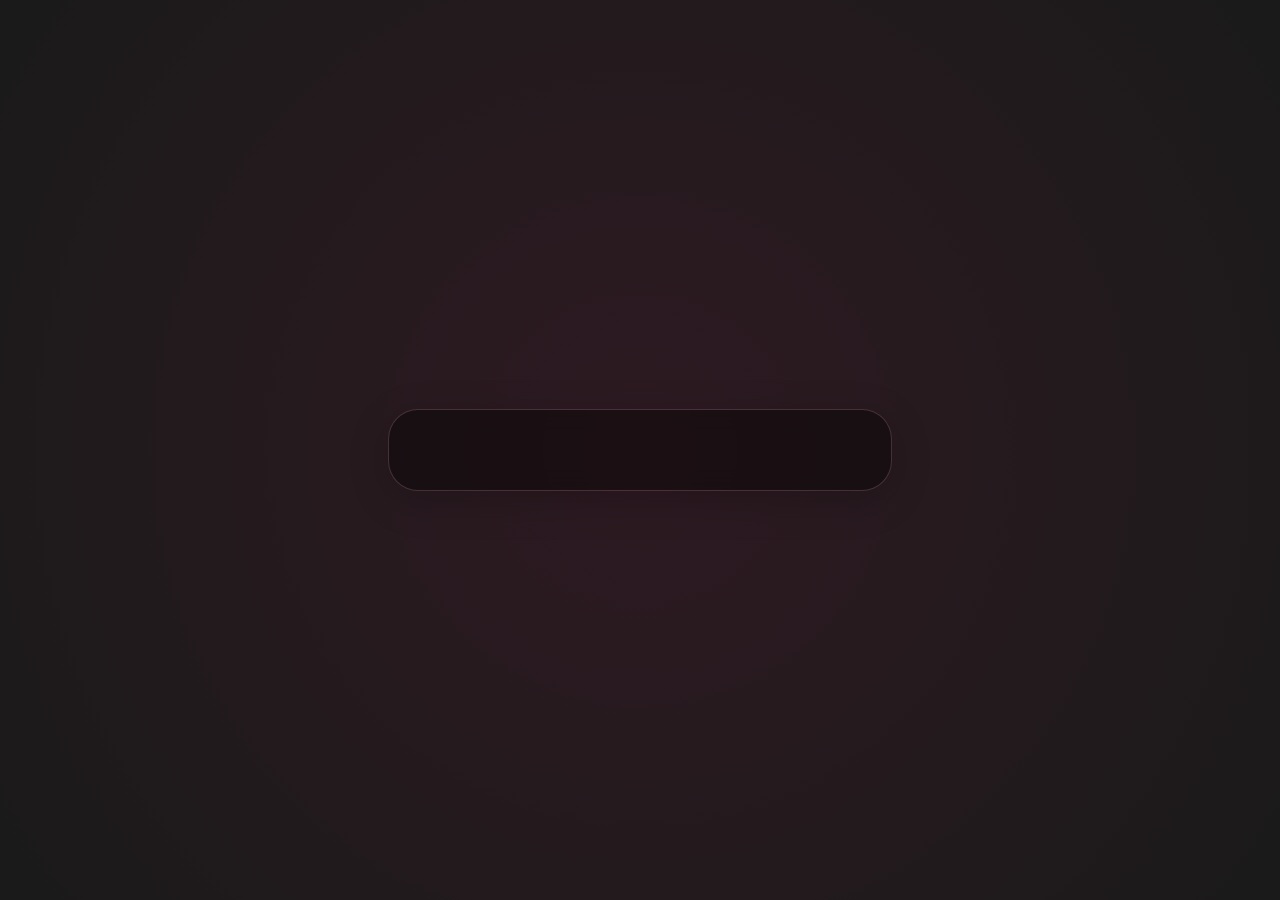
==== confession.html @ 694bd6bc "Refactor into multi-page architecture" ====
<!DOCTYPE html>
<html lang="en">
<head>
    <meta charset="UTF-8">
    <meta name="viewport" content="width=device-width, initial-scale=1.0">
    <title>For You ❤️</title>
    <link rel="stylesheet" href="style.css">
    <link href="https://fonts.googleapis.com/css2?family=Outfit:wght@300;400;600;800&family=Playpen+Sans:wght@400;600&display=swap" rel="stylesheet">
</head>
<body data-page="confession" class="dark-mode">
    <div id="app">
        <!-- Floating hearts container -->
        <div id="hearts-container"></div>
        
        <!-- Waiting Messages UI -->
        <div id="waiting-message" class="hidden">Are you still there? 👀</div>

        
        <!-- Screen 4: The Actual Confession -->
        <div id="screen-4" class="screen visible fade-in dark-romantic">
            <div class="pulse-heart hidden" id="s4-heart">❤️</div>
            <p id="s4-p1" class="typing-text hidden">Okay. No more jokes.</p>
            <p id="s4-p2" class="typing-text hidden romantic-text">This one is actually for you.</p>
            
            <p id="s4-p3" class="typing-text hidden">I love...</p>
            <p id="s4-p4" class="typing-text hidden">...your smile.</p>
            <p id="s4-p5" class="typing-text hidden">...your laugh.</p>
            <p id="s4-p6" class="typing-text hidden">...the way you make ordinary days feel special.</p>
            
            <p id="s4-p7" class="typing-text hidden mt-2">And most importantly...</p>
            
            <h1 id="s4-confession" class="confession-text hidden">I LOVE YOU ❤️</h1>
        </div>
        

    </div>
    <canvas id="confetti-canvas"></canvas>
    <script src="script.js"></script>
</body>
</html>
---- style.css ----
:root {
    --cream: #FFFBF5;
    --soft-pink: #FFE4E1;
    --peach: #FFDAB9;
    --warm-red: #E63946;
    --rose: #F08080;
    --light-orange: #FFDAB9;
    --text-dark: #333333;
    --text-romantic: #4a2f3a;
    --bg-dark: #1A1A1A;
}

* {
    margin: 0;
    padding: 0;
    box-sizing: border-box;
    font-family: 'Outfit', sans-serif;
}

body {
    background-color: var(--cream);
    background-image: radial-gradient(circle at center, var(--soft-pink) 0%, var(--cream) 100%);
    color: var(--text-dark);
    min-height: 100vh;
    display: flex;
    justify-content: center;
    align-items: center;
    overflow: hidden;
    position: relative;
    transition: background 1.5s ease-in-out, color 1.5s ease-in-out;
}

body.dark-mode {
    background-color: var(--bg-dark);
    background-image: radial-gradient(circle at center, #2e1a22 0%, var(--bg-dark) 100%);
    color: var(--soft-pink);
}

#app {
    width: 100%;
    max-width: 600px;
    height: 100vh;
    display: flex;
    justify-content: center;
    align-items: center;
    position: relative;
    padding: 20px;
}

/* Base Utility Classes */
.visible {
    display: flex !important;
}

.hidden {
    display: none !important;
}

.mt-2 {
    margin-top: 2rem;
}

.pt-1 {
    padding-top: 1rem;
}

.text-center {
    text-align: center;
}

/* Screens Configuration */
.screen {
    width: 90%;
    background: rgba(255, 255, 255, 0.4);
    backdrop-filter: blur(10px);
    -webkit-backdrop-filter: blur(10px);
    border: 1px solid rgba(255, 255, 255, 0.5);
    border-radius: 30px;
    padding: 2.5rem 2rem;
    box-shadow: 0 10px 40px rgba(0, 0, 0, 0.05);
    display: flex;
    flex-direction: column;
    align-items: center;
    justify-content: center;
    text-align: center;
    gap: 1.5rem;
    transition: all 0.5s ease-in-out;
}

body.dark-mode .screen {
    background: rgba(0, 0, 0, 0.4);
    border-color: rgba(255, 182, 193, 0.2);
    box-shadow: 0 10px 40px rgba(0, 0, 0, 0.2);
    color: var(--soft-pink);
}

/* Typography styles */
p,
h1,
h2 {
    font-weight: 400;
    line-height: 1.4;
}

.main-text {
    font-size: 2rem;
    font-weight: 600;
    font-family: 'Playpen Sans', cursive;
    margin-bottom: 0.5rem;
}

.suspense-text {
    font-size: 1.8rem;
}

.hint-text {
    font-size: 1.3rem;
    font-weight: 600;
    color: var(--rose);
    margin-top: 10px;
}

.romantic-text {
    font-size: 1.5rem;
    color: var(--rose);
    font-style: italic;
}

.confession-text {
    font-size: 3rem;
    font-weight: 800;
    color: var(--warm-red);
    text-shadow: 0 4px 10px rgba(230, 57, 70, 0.3);
    font-family: 'Playpen Sans', cursive;
    margin: 1.5rem 0;
}

.question-text {
    font-size: 2.2rem;
    font-weight: 600;
    color: var(--warm-red);
    font-family: 'Playpen Sans', cursive;
}

/* Typing Effect (Visual override if needed, logic is JS based mostly, but we can do simple CSS for static) */
.typing-text {
    font-size: 1.25rem;
    font-weight: 600;
    width: 100%;
    white-space: pre-wrap;
    word-wrap: break-word;
}

/* Buttons */
.buttons-container {
    display: flex;
    gap: 1rem;
    width: 100%;
    margin-top: 1rem;
}

.stack-buttons {
    flex-direction: column;
}

.spread-buttons {
    flex-direction: row;
    justify-content: space-center;
    align-items: center;
    position: relative;
}

.btn {
    padding: 15px 25px;
    border: none;
    border-radius: 50px;
    font-size: 1.1rem;
    font-weight: 600;
    cursor: pointer;
    box-shadow: 0 4px 15px rgba(0, 0, 0, 0.1);
    transition: all 0.3s ease;
    background: white;
    color: var(--text-dark);
    font-family: inherit;
}

.btn:hover {
    transform: translateY(-3px);
    box-shadow: 0 6px 20px rgba(0, 0, 0, 0.15);
}

.btn:active {
    transform: translateY(1px);
}

body.dark-mode .btn {
    background: rgba(255, 255, 255, 0.1);
    color: var(--soft-pink);
    border: 1px solid rgba(255, 182, 193, 0.3);
}

.btn-primary {
    background: linear-gradient(135deg, var(--rose), var(--warm-red));
    color: white;
}

.btn-yes {
    background: linear-gradient(135deg, #10b981, #34d399);
    color: white;
    width: 100%;
    font-size: 1.3rem;
}

.btn-no {
    background: var(--text-dark);
    color: white;
    width: 100%;
}

.btn-secondary {
    background: transparent;
    border: 2px solid var(--rose);
    color: var(--rose);
}

/* Playful No button container trick */
#screen-5 {
    min-height: 400px;
    position: relative;
}

#btn-no {
    position: relative;
    z-index: 50;
}

/* Meme Cards */
.meme-card {
    background: white;
    border-radius: 20px;
    padding: 20px;
    box-shadow: 0 10px 25px rgba(0, 0, 0, 0.1);
    font-family: inherit;
    font-size: 1.1rem;
    color: var(--text-dark);
    transform: rotate(-2deg);
    border: 2px solid var(--peach);
}

body.dark-mode .meme-card {
    background: #2a2a2a;
    color: white;
    border-color: var(--rose);
}

/* Hearts & Popups */
#hearts-container {
    position: absolute;
    top: 0;
    left: 0;
    width: 100%;
    height: 100%;
    pointer-events: none;
    z-index: -1;
    overflow: hidden;
}

.floating-heart {
    position: absolute;
    bottom: -10vh;
    animation: floatUp 8s linear forwards;
    opacity: 0.6;
    font-size: 24px;
}

#secret-heart {
    position: absolute;
    bottom: 25px;
    right: 25px;
    font-size: 1.5rem;
    cursor: pointer;
    opacity: 0.4;
    transition: opacity 0.3s;
    z-index: 100;
}

#secret-heart:hover {
    opacity: 1;
    transform: scale(1.2);
}

#waiting-message {
    position: absolute;
    top: 30px;
    left: 50%;
    transform: translateX(-50%);
    background: rgba(255, 255, 255, 0.8);
    backdrop-filter: blur(5px);
    padding: 10px 20px;
    border-radius: 20px;
    box-shadow: 0 5px 15px rgba(0, 0, 0, 0.1);
    font-weight: 600;
    color: var(--warm-red);
    z-index: 200;
    white-space: nowrap;
    animation: popup 3s ease-in-out forwards;
}

body.dark-mode #waiting-message {
    background: rgba(0, 0, 0, 0.7);
    color: var(--soft-pink);
}

/* Animations */
@keyframes floatUp {
    0% {
        transform: translateY(0) rotate(0deg);
        opacity: 0.8;
    }

    100% {
        transform: translateY(-110vh) rotate(360deg);
        opacity: 0;
    }
}

@keyframes floatDown {
    0% {
        transform: translateY(-10vh) rotate(0deg);
        opacity: 0.8;
    }

    100% {
        transform: translateY(110vh) rotate(180deg);
        opacity: 0;
    }
}

@keyframes fade-in {
    0% {
        opacity: 0;
        transform: translateY(10px);
    }

    100% {
        opacity: 1;
        transform: translateY(0);
    }
}

.fade-in {
    animation: fade-in 1s forwards;
}

@keyframes pop-in {
    0% {
        opacity: 0;
        transform: scale(0.8);
    }

    50% {
        opacity: 1;
        transform: scale(1.05);
    }

    100% {
        opacity: 1;
        transform: scale(1);
    }
}

.pop-in {
    animation: pop-in 0.8s cubic-bezier(0.175, 0.885, 0.32, 1.275) forwards;
}

@keyframes bounce {

    0%,
    20%,
    50%,
    80%,
    100% {
        transform: translateY(0);
    }

    40% {
        transform: translateY(-20px);
    }

    60% {
        transform: translateY(-10px);
    }
}

.bounce {
    animation: bounce 2s forwards;
}

@keyframes pulse {
    0% {
        transform: scale(1);
    }

    50% {
        transform: scale(1.1);
    }

    100% {
        transform: scale(1);
    }
}

.pulse-heart {
    font-size: 4rem;
    animation: pulse 1.5s infinite;
    text-align: center;
}

.pulse-btn {
    animation: pulse 2s infinite;
}

@keyframes shake {
    0% {
        transform: translateX(0);
    }

    25% {
        transform: translateX(-5px);
    }

    50% {
        transform: translateX(5px);
    }

    75% {
        transform: translateX(-5px);
    }

    100% {
        transform: translateX(0);
    }
}

.shake {
    animation: shake 0.5s forwards;
}

@keyframes popup {
    0% {
        opacity: 0;
        transform: translate(-50%, -20px);
    }

    15% {
        opacity: 1;
        transform: translate(-50%, 0);
    }

    85% {
        opacity: 1;
        transform: translate(-50%, 0);
    }

    100% {
        opacity: 0;
        transform: translate(-50%, -20px);
    }
}

#confetti-canvas {
    position: absolute;
    top: 0;
    left: 0;
    width: 100%;
    height: 100%;
    pointer-events: none;
    z-index: 1000;
}

@media (max-width: 480px) {
    .screen {
        padding: 2rem 1.5rem;
    }

    .confession-text {
        font-size: 2.5rem;
    }

    .question-text {
        font-size: 1.8rem;
    }

    #s5-buttons {
        flex-direction: column;
    }

    .btn {
        padding: 12px 20px;
        font-size: 1.05rem;
    }
}
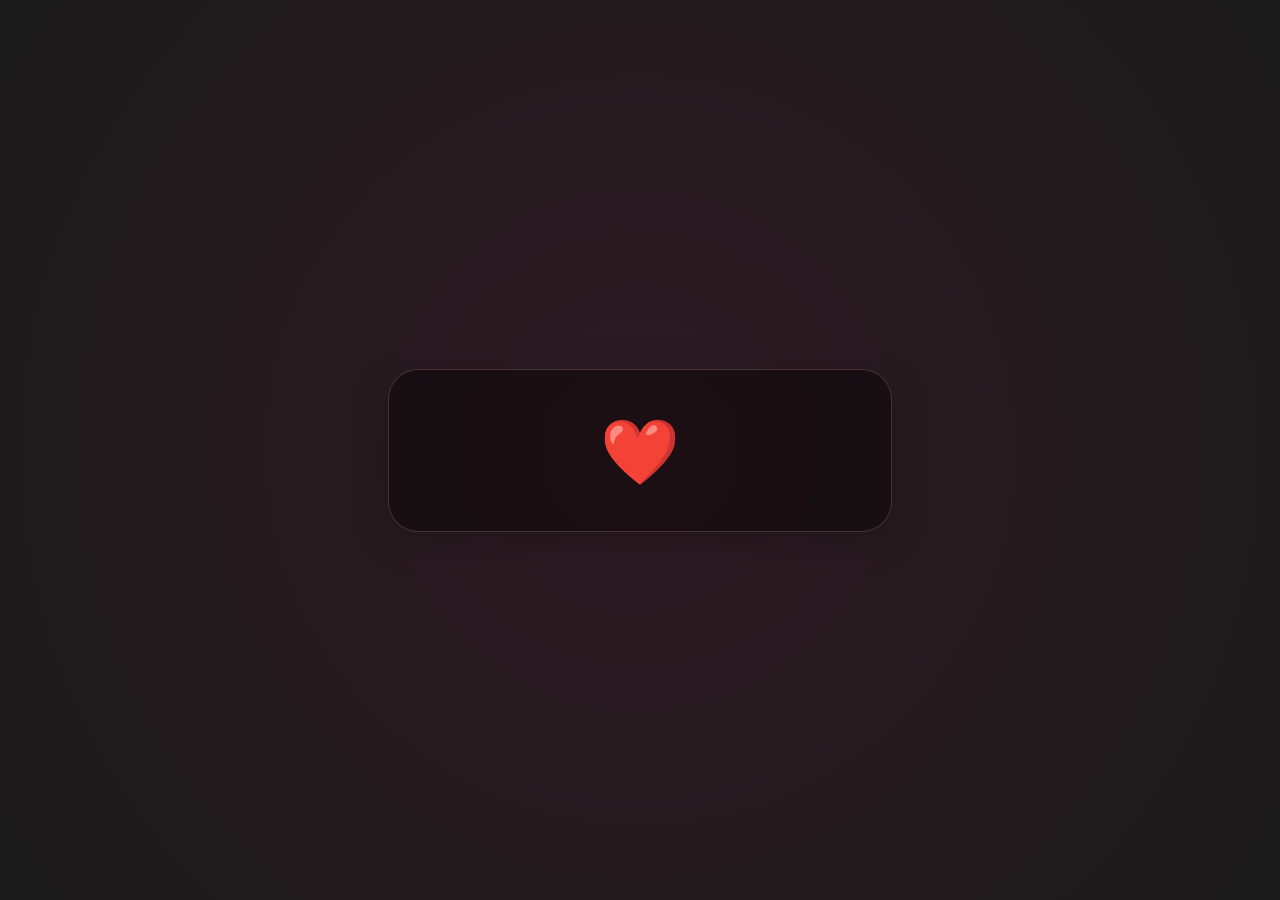
==== commit 9373b6f8: "Revamp narrative for engaged couple, changing pizza to movie and updating text" ====
--- a/confession.html
+++ b/confession.html
@@ -20,7 +20,7 @@
         <div id="screen-4" class="screen visible fade-in dark-romantic">
             <div class="pulse-heart hidden" id="s4-heart">❤️</div>
             <p id="s4-p1" class="typing-text hidden">Okay. No more jokes.</p>
-            <p id="s4-p2" class="typing-text hidden romantic-text">This one is actually for you.</p>
+            <p id="s4-p2" class="typing-text hidden romantic-text">I just wanted to make this to remind you...</p>
             
             <p id="s4-p3" class="typing-text hidden">I love...</p>
             <p id="s4-p4" class="typing-text hidden">...your smile.</p>
@@ -35,6 +35,6 @@
 
     </div>
     <canvas id="confetti-canvas"></canvas>
-    <script src="script.js"></script>
+    <script src="script.js?v=3"></script>
 </body>
 </html>
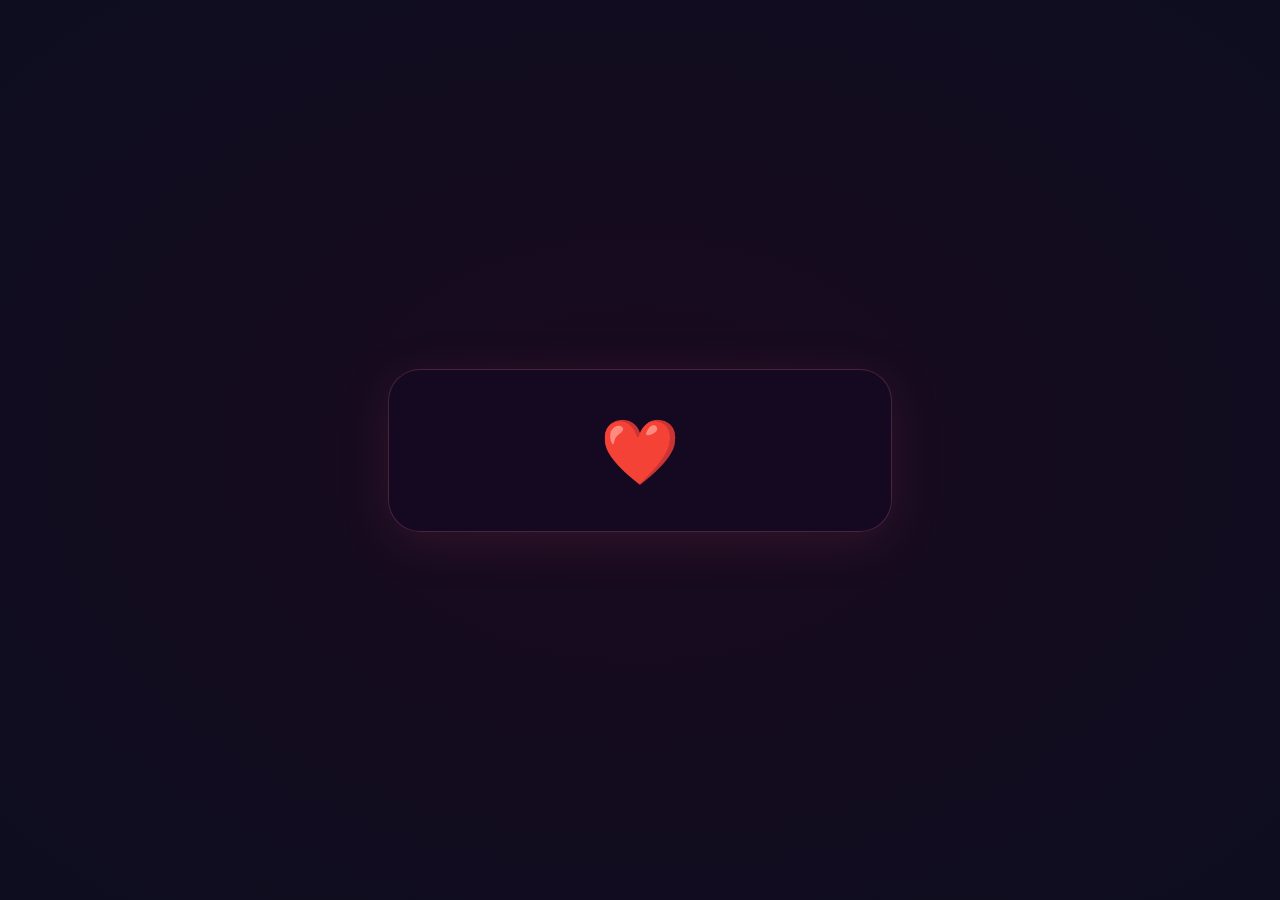
==== commit 6de8604e: "Apply White Rose palette — white base, rose accents, deep navy dark screens" ====
--- a/confession.html
+++ b/confession.html
@@ -24,7 +24,7 @@
             
             <p id="s4-p3" class="typing-text hidden">I love...</p>
             <p id="s4-p4" class="typing-text hidden">...your smile.</p>
-            <p id="s4-p5" class="typing-text hidden">...your laugh.</p>
+            <p id="s4-p5" class="typing-text hidden">...your eyes.</p>
             <p id="s4-p6" class="typing-text hidden">...the way you make ordinary days feel special.</p>
             
             <p id="s4-p7" class="typing-text hidden mt-2">And most importantly...</p>
@@ -35,6 +35,6 @@
 
     </div>
     <canvas id="confetti-canvas"></canvas>
-    <script src="script.js?v=3"></script>
+    <script src="script.js?v=6"></script>
 </body>
 </html>
--- a/style.css
+++ b/style.css
@@ -1,502 +1,572 @@
-:root {
-    --cream: #FFFBF5;
-    --soft-pink: #FFE4E1;
-    --peach: #FFDAB9;
-    --warm-red: #E63946;
-    --rose: #F08080;
-    --light-orange: #FFDAB9;
-    --text-dark: #333333;
-    --text-romantic: #4a2f3a;
-    --bg-dark: #1A1A1A;
-}
-
-* {
-    margin: 0;
-    padding: 0;
-    box-sizing: border-box;
-    font-family: 'Outfit', sans-serif;
-}
-
-body {
-    background-color: var(--cream);
-    background-image: radial-gradient(circle at center, var(--soft-pink) 0%, var(--cream) 100%);
-    color: var(--text-dark);
-    min-height: 100vh;
-    display: flex;
-    justify-content: center;
-    align-items: center;
-    overflow: hidden;
-    position: relative;
-    transition: background 1.5s ease-in-out, color 1.5s ease-in-out;
-}
-
-body.dark-mode {
-    background-color: var(--bg-dark);
-    background-image: radial-gradient(circle at center, #2e1a22 0%, var(--bg-dark) 100%);
-    color: var(--soft-pink);
-}
-
-#app {
-    width: 100%;
-    max-width: 600px;
-    height: 100vh;
-    display: flex;
-    justify-content: center;
-    align-items: center;
-    position: relative;
-    padding: 20px;
-}
-
-/* Base Utility Classes */
-.visible {
-    display: flex !important;
-}
-
-.hidden {
-    display: none !important;
-}
-
-.mt-2 {
-    margin-top: 2rem;
-}
-
-.pt-1 {
-    padding-top: 1rem;
-}
-
-.text-center {
-    text-align: center;
-}
-
-/* Screens Configuration */
-.screen {
-    width: 90%;
-    background: rgba(255, 255, 255, 0.4);
-    backdrop-filter: blur(10px);
-    -webkit-backdrop-filter: blur(10px);
-    border: 1px solid rgba(255, 255, 255, 0.5);
-    border-radius: 30px;
-    padding: 2.5rem 2rem;
-    box-shadow: 0 10px 40px rgba(0, 0, 0, 0.05);
-    display: flex;
-    flex-direction: column;
-    align-items: center;
-    justify-content: center;
-    text-align: center;
-    gap: 1.5rem;
-    transition: all 0.5s ease-in-out;
-}
-
-body.dark-mode .screen {
-    background: rgba(0, 0, 0, 0.4);
-    border-color: rgba(255, 182, 193, 0.2);
-    box-shadow: 0 10px 40px rgba(0, 0, 0, 0.2);
-    color: var(--soft-pink);
-}
-
-/* Typography styles */
-p,
-h1,
-h2 {
-    font-weight: 400;
-    line-height: 1.4;
-}
-
-.main-text {
-    font-size: 2rem;
-    font-weight: 600;
-    font-family: 'Playpen Sans', cursive;
-    margin-bottom: 0.5rem;
-}
-
-.suspense-text {
-    font-size: 1.8rem;
-}
-
-.hint-text {
-    font-size: 1.3rem;
-    font-weight: 600;
-    color: var(--rose);
-    margin-top: 10px;
-}
-
-.romantic-text {
-    font-size: 1.5rem;
-    color: var(--rose);
-    font-style: italic;
-}
-
-.confession-text {
-    font-size: 3rem;
-    font-weight: 800;
-    color: var(--warm-red);
-    text-shadow: 0 4px 10px rgba(230, 57, 70, 0.3);
-    font-family: 'Playpen Sans', cursive;
-    margin: 1.5rem 0;
-}
-
-.question-text {
-    font-size: 2.2rem;
-    font-weight: 600;
-    color: var(--warm-red);
-    font-family: 'Playpen Sans', cursive;
-}
-
-/* Typing Effect (Visual override if needed, logic is JS based mostly, but we can do simple CSS for static) */
-.typing-text {
-    font-size: 1.25rem;
-    font-weight: 600;
-    width: 100%;
-    white-space: pre-wrap;
-    word-wrap: break-word;
-}
-
-/* Buttons */
-.buttons-container {
-    display: flex;
-    gap: 1rem;
-    width: 100%;
-    margin-top: 1rem;
-}
-
-.stack-buttons {
-    flex-direction: column;
-}
-
-.spread-buttons {
-    flex-direction: row;
-    justify-content: space-center;
-    align-items: center;
-    position: relative;
-}
-
-.btn {
-    padding: 15px 25px;
-    border: none;
-    border-radius: 50px;
-    font-size: 1.1rem;
-    font-weight: 600;
-    cursor: pointer;
-    box-shadow: 0 4px 15px rgba(0, 0, 0, 0.1);
-    transition: all 0.3s ease;
-    background: white;
-    color: var(--text-dark);
-    font-family: inherit;
-}
-
-.btn:hover {
-    transform: translateY(-3px);
-    box-shadow: 0 6px 20px rgba(0, 0, 0, 0.15);
-}
-
-.btn:active {
-    transform: translateY(1px);
-}
-
-body.dark-mode .btn {
-    background: rgba(255, 255, 255, 0.1);
-    color: var(--soft-pink);
-    border: 1px solid rgba(255, 182, 193, 0.3);
-}
-
-.btn-primary {
-    background: linear-gradient(135deg, var(--rose), var(--warm-red));
-    color: white;
-}
-
-.btn-yes {
-    background: linear-gradient(135deg, #10b981, #34d399);
-    color: white;
-    width: 100%;
-    font-size: 1.3rem;
-}
-
-.btn-no {
-    background: var(--text-dark);
-    color: white;
-    width: 100%;
-}
-
-.btn-secondary {
-    background: transparent;
-    border: 2px solid var(--rose);
-    color: var(--rose);
-}
-
-/* Playful No button container trick */
-#screen-5 {
-    min-height: 400px;
-    position: relative;
-}
-
-#btn-no {
-    position: relative;
-    z-index: 50;
-}
-
-/* Meme Cards */
-.meme-card {
-    background: white;
-    border-radius: 20px;
-    padding: 20px;
-    box-shadow: 0 10px 25px rgba(0, 0, 0, 0.1);
-    font-family: inherit;
-    font-size: 1.1rem;
-    color: var(--text-dark);
-    transform: rotate(-2deg);
-    border: 2px solid var(--peach);
-}
-
-body.dark-mode .meme-card {
-    background: #2a2a2a;
-    color: white;
-    border-color: var(--rose);
-}
-
-/* Hearts & Popups */
-#hearts-container {
-    position: absolute;
-    top: 0;
-    left: 0;
-    width: 100%;
-    height: 100%;
-    pointer-events: none;
-    z-index: -1;
-    overflow: hidden;
-}
-
-.floating-heart {
-    position: absolute;
-    bottom: -10vh;
-    animation: floatUp 8s linear forwards;
-    opacity: 0.6;
-    font-size: 24px;
-}
-
-#secret-heart {
-    position: absolute;
-    bottom: 25px;
-    right: 25px;
-    font-size: 1.5rem;
-    cursor: pointer;
-    opacity: 0.4;
-    transition: opacity 0.3s;
-    z-index: 100;
-}
-
-#secret-heart:hover {
-    opacity: 1;
-    transform: scale(1.2);
-}
-
-#waiting-message {
-    position: absolute;
-    top: 30px;
-    left: 50%;
-    transform: translateX(-50%);
-    background: rgba(255, 255, 255, 0.8);
-    backdrop-filter: blur(5px);
-    padding: 10px 20px;
-    border-radius: 20px;
-    box-shadow: 0 5px 15px rgba(0, 0, 0, 0.1);
-    font-weight: 600;
-    color: var(--warm-red);
-    z-index: 200;
-    white-space: nowrap;
-    animation: popup 3s ease-in-out forwards;
-}
-
-body.dark-mode #waiting-message {
-    background: rgba(0, 0, 0, 0.7);
-    color: var(--soft-pink);
-}
-
-/* Animations */
-@keyframes floatUp {
-    0% {
-        transform: translateY(0) rotate(0deg);
-        opacity: 0.8;
-    }
-
-    100% {
-        transform: translateY(-110vh) rotate(360deg);
-        opacity: 0;
-    }
-}
-
-@keyframes floatDown {
-    0% {
-        transform: translateY(-10vh) rotate(0deg);
-        opacity: 0.8;
-    }
-
-    100% {
-        transform: translateY(110vh) rotate(180deg);
-        opacity: 0;
-    }
-}
-
-@keyframes fade-in {
-    0% {
-        opacity: 0;
-        transform: translateY(10px);
-    }
-
-    100% {
-        opacity: 1;
-        transform: translateY(0);
-    }
-}
-
-.fade-in {
-    animation: fade-in 1s forwards;
-}
-
-@keyframes pop-in {
-    0% {
-        opacity: 0;
-        transform: scale(0.8);
-    }
-
-    50% {
-        opacity: 1;
-        transform: scale(1.05);
-    }
-
-    100% {
-        opacity: 1;
-        transform: scale(1);
-    }
-}
-
-.pop-in {
-    animation: pop-in 0.8s cubic-bezier(0.175, 0.885, 0.32, 1.275) forwards;
-}
-
-@keyframes bounce {
-
-    0%,
-    20%,
-    50%,
-    80%,
-    100% {
-        transform: translateY(0);
-    }
-
-    40% {
-        transform: translateY(-20px);
-    }
-
-    60% {
-        transform: translateY(-10px);
-    }
-}
-
-.bounce {
-    animation: bounce 2s forwards;
-}
-
-@keyframes pulse {
-    0% {
-        transform: scale(1);
-    }
-
-    50% {
-        transform: scale(1.1);
-    }
-
-    100% {
-        transform: scale(1);
-    }
-}
-
-.pulse-heart {
-    font-size: 4rem;
-    animation: pulse 1.5s infinite;
-    text-align: center;
-}
-
-.pulse-btn {
-    animation: pulse 2s infinite;
-}
-
-@keyframes shake {
-    0% {
-        transform: translateX(0);
-    }
-
-    25% {
-        transform: translateX(-5px);
-    }
-
-    50% {
-        transform: translateX(5px);
-    }
-
-    75% {
-        transform: translateX(-5px);
-    }
-
-    100% {
-        transform: translateX(0);
-    }
-}
-
-.shake {
-    animation: shake 0.5s forwards;
-}
-
-@keyframes popup {
-    0% {
-        opacity: 0;
-        transform: translate(-50%, -20px);
-    }
-
-    15% {
-        opacity: 1;
-        transform: translate(-50%, 0);
-    }
-
-    85% {
-        opacity: 1;
-        transform: translate(-50%, 0);
-    }
-
-    100% {
-        opacity: 0;
-        transform: translate(-50%, -20px);
-    }
-}
-
-#confetti-canvas {
-    position: absolute;
-    top: 0;
-    left: 0;
-    width: 100%;
-    height: 100%;
-    pointer-events: none;
-    z-index: 1000;
-}
-
-@media (max-width: 480px) {
-    .screen {
-        padding: 2rem 1.5rem;
-    }
-
-    .confession-text {
-        font-size: 2.5rem;
-    }
-
-    .question-text {
-        font-size: 1.8rem;
-    }
-
-    #s5-buttons {
-        flex-direction: column;
-    }
-
-    .btn {
-        padding: 12px 20px;
-        font-size: 1.05rem;
-    }
-}+:root {
+    /* White Rose Palette */
+    --cream: #FFFFFF;
+    --soft-pink: #FCEEF3;
+    --peach: #FAD9E6;
+    --warm-red: #C8476A;
+    --rose: #E07090;
+    --light-orange: #F9D0DF;
+    --text-dark: #2A2A2A;
+    --text-romantic: #3D1F2A;
+    --bg-dark: #0D0D1F;
+}
+
+* {
+    margin: 0;
+    padding: 0;
+    box-sizing: border-box;
+    font-family: 'Outfit', sans-serif;
+}
+
+body {
+    background-color: #FFFFFF;
+    background-image: radial-gradient(ellipse at top, #FCEEF3 0%, #FFFFFF 60%);
+    color: var(--text-dark);
+    min-height: 100vh;
+    display: flex;
+    justify-content: center;
+    align-items: center;
+    overflow: hidden;
+    position: relative;
+    transition: background 1.5s ease-in-out, color 1.5s ease-in-out;
+}
+
+body.dark-mode {
+    background-color: var(--bg-dark);
+    background-image: radial-gradient(ellipse at center, #1A0A1F 0%, var(--bg-dark) 100%);
+    color: #FFFFFF;
+}
+
+
+#app {
+    width: 100%;
+    max-width: 600px;
+    height: 100vh;
+    display: flex;
+    justify-content: center;
+    align-items: center;
+    position: relative;
+    padding: 20px;
+}
+
+/* Base Utility Classes */
+.visible {
+    display: flex !important;
+}
+
+.hidden {
+    display: none !important;
+}
+
+.mt-2 {
+    margin-top: 2rem;
+}
+
+.pt-1 {
+    padding-top: 1rem;
+}
+
+.text-center {
+    text-align: center;
+}
+
+/* Screens Configuration */
+.screen {
+    width: 90%;
+    background: rgba(255, 255, 255, 0.92);
+    backdrop-filter: blur(16px);
+    -webkit-backdrop-filter: blur(16px);
+    border: 1px solid rgba(224, 112, 144, 0.15);
+    border-radius: 32px;
+    padding: 2.5rem 2rem;
+    box-shadow: 0 8px 48px rgba(200, 71, 106, 0.08), 0 2px 12px rgba(0,0,0,0.04);
+    display: flex;
+    flex-direction: column;
+    align-items: center;
+    justify-content: center;
+    text-align: center;
+    gap: 1.5rem;
+    transition: all 0.5s ease-in-out;
+}
+
+body.dark-mode .screen {
+    background: rgba(20, 10, 35, 0.85);
+    border-color: rgba(224, 112, 144, 0.25);
+    box-shadow: 0 10px 50px rgba(200, 71, 106, 0.15);
+    color: #FFFFFF;
+}
+
+/* Typography styles */
+p,
+h1,
+h2 {
+    font-weight: 400;
+    line-height: 1.4;
+}
+
+.main-text {
+    font-size: 2rem;
+    font-weight: 600;
+    font-family: 'Playpen Sans', cursive;
+    margin-bottom: 0.5rem;
+}
+
+.suspense-text {
+    font-size: 1.8rem;
+}
+
+.hint-text {
+    font-size: 1.3rem;
+    font-weight: 600;
+    color: var(--rose);
+    margin-top: 10px;
+}
+
+.romantic-text {
+    font-size: 1.5rem;
+    color: var(--rose);
+    font-style: italic;
+}
+
+.confession-text {
+    font-size: 3rem;
+    font-weight: 800;
+    color: var(--warm-red);
+    text-shadow: 0 4px 10px rgba(230, 57, 70, 0.3);
+    font-family: 'Playpen Sans', cursive;
+    margin: 1.5rem 0;
+}
+
+.question-text {
+    font-size: 2.2rem;
+    font-weight: 600;
+    color: var(--warm-red);
+    font-family: 'Playpen Sans', cursive;
+}
+
+/* Typing Effect (Visual override if needed, logic is JS based mostly, but we can do simple CSS for static) */
+.typing-text {
+    font-size: 1.25rem;
+    font-weight: 600;
+    width: 100%;
+    white-space: pre-wrap;
+    word-wrap: break-word;
+}
+
+/* Buttons */
+.buttons-container {
+    display: flex;
+    gap: 1rem;
+    width: 100%;
+    margin-top: 1rem;
+}
+
+.stack-buttons {
+    flex-direction: column;
+}
+
+.spread-buttons {
+    flex-direction: row;
+    justify-content: space-center;
+    align-items: center;
+    position: relative;
+}
+
+.btn {
+    padding: 15px 25px;
+    border: none;
+    border-radius: 50px;
+    font-size: 1.1rem;
+    font-weight: 600;
+    cursor: pointer;
+    box-shadow: 0 4px 15px rgba(0, 0, 0, 0.1);
+    transition: all 0.3s ease;
+    background: white;
+    color: var(--text-dark);
+    font-family: inherit;
+}
+
+.btn:hover {
+    transform: translateY(-3px);
+    box-shadow: 0 6px 20px rgba(0, 0, 0, 0.15);
+}
+
+.btn:active {
+    transform: translateY(1px);
+}
+
+body.dark-mode .btn {
+    background: rgba(255, 255, 255, 0.1);
+    color: var(--soft-pink);
+    border: 1px solid rgba(255, 182, 193, 0.3);
+}
+
+.btn-primary {
+    background: linear-gradient(135deg, var(--rose), var(--warm-red));
+    color: white;
+}
+
+.btn-yes {
+    background: linear-gradient(135deg, #10b981, #34d399);
+    color: white;
+    width: 100%;
+    font-size: 1.3rem;
+}
+
+.btn-no {
+    background: var(--text-dark);
+    color: white;
+    width: 100%;
+}
+
+.btn-secondary {
+    background: transparent;
+    border: 2px solid var(--rose);
+    color: var(--rose);
+}
+
+/* Playful No button container trick */
+#screen-5 {
+    min-height: 400px;
+    position: relative;
+}
+
+#btn-no {
+    position: relative;
+    z-index: 50;
+}
+
+/* Meme Cards */
+.meme-card {
+    background: white;
+    border-radius: 20px;
+    padding: 20px;
+    box-shadow: 0 10px 25px rgba(0, 0, 0, 0.1);
+    font-family: inherit;
+    font-size: 1.1rem;
+    color: var(--text-dark);
+    transform: rotate(-2deg);
+    border: 2px solid var(--peach);
+}
+
+body.dark-mode .meme-card {
+    background: #2a2a2a;
+    color: white;
+    border-color: var(--rose);
+}
+
+/* Hearts & Popups */
+#hearts-container {
+    position: absolute;
+    top: 0;
+    left: 0;
+    width: 100%;
+    height: 100%;
+    pointer-events: none;
+    z-index: -1;
+    overflow: hidden;
+}
+
+.floating-heart {
+    position: absolute;
+    bottom: -10vh;
+    animation: floatUp 8s linear forwards;
+    opacity: 0.6;
+    font-size: 24px;
+}
+
+#secret-heart {
+    position: absolute;
+    bottom: 25px;
+    right: 25px;
+    font-size: 1.5rem;
+    cursor: pointer;
+    opacity: 0.4;
+    transition: opacity 0.3s;
+    z-index: 100;
+}
+
+#secret-heart:hover {
+    opacity: 1;
+    transform: scale(1.2);
+}
+
+#waiting-message {
+    position: absolute;
+    top: 30px;
+    left: 50%;
+    transform: translateX(-50%);
+    background: rgba(255, 255, 255, 0.8);
+    backdrop-filter: blur(5px);
+    padding: 10px 20px;
+    border-radius: 20px;
+    box-shadow: 0 5px 15px rgba(0, 0, 0, 0.1);
+    font-weight: 600;
+    color: var(--warm-red);
+    z-index: 200;
+    white-space: nowrap;
+    animation: popup 3s ease-in-out forwards;
+}
+
+body.dark-mode #waiting-message {
+    background: rgba(0, 0, 0, 0.7);
+    color: var(--soft-pink);
+}
+
+/* Animations */
+@keyframes floatUp {
+    0% {
+        transform: translateY(0) rotate(0deg);
+        opacity: 0.8;
+    }
+
+    100% {
+        transform: translateY(-110vh) rotate(360deg);
+        opacity: 0;
+    }
+}
+
+@keyframes floatDown {
+    0% {
+        transform: translateY(-10vh) rotate(0deg);
+        opacity: 0.8;
+    }
+
+    100% {
+        transform: translateY(110vh) rotate(180deg);
+        opacity: 0;
+    }
+}
+
+@keyframes fade-in {
+    0% {
+        opacity: 0;
+        transform: translateY(10px);
+    }
+
+    100% {
+        opacity: 1;
+        transform: translateY(0);
+    }
+}
+
+.fade-in {
+    animation: fade-in 1s forwards;
+}
+
+@keyframes pop-in {
+    0% {
+        opacity: 0;
+        transform: scale(0.8);
+    }
+
+    50% {
+        opacity: 1;
+        transform: scale(1.05);
+    }
+
+    100% {
+        opacity: 1;
+        transform: scale(1);
+    }
+}
+
+.pop-in {
+    animation: pop-in 0.8s cubic-bezier(0.175, 0.885, 0.32, 1.275) forwards;
+}
+
+@keyframes bounce {
+
+    0%,
+    20%,
+    50%,
+    80%,
+    100% {
+        transform: translateY(0);
+    }
+
+    40% {
+        transform: translateY(-20px);
+    }
+
+    60% {
+        transform: translateY(-10px);
+    }
+}
+
+.bounce {
+    animation: bounce 2s forwards;
+}
+
+@keyframes pulse {
+    0% {
+        transform: scale(1);
+    }
+
+    50% {
+        transform: scale(1.1);
+    }
+
+    100% {
+        transform: scale(1);
+    }
+}
+
+.pulse-heart {
+    font-size: 4rem;
+    animation: pulse 1.5s infinite;
+    text-align: center;
+}
+
+.pulse-btn {
+    animation: pulse 2s infinite;
+}
+
+@keyframes shake {
+    0% {
+        transform: translateX(0);
+    }
+
+    25% {
+        transform: translateX(-5px);
+    }
+
+    50% {
+        transform: translateX(5px);
+    }
+
+    75% {
+        transform: translateX(-5px);
+    }
+
+    100% {
+        transform: translateX(0);
+    }
+}
+
+.shake {
+    animation: shake 0.5s forwards;
+}
+
+@keyframes popup {
+    0% {
+        opacity: 0;
+        transform: translate(-50%, -20px);
+    }
+
+    15% {
+        opacity: 1;
+        transform: translate(-50%, 0);
+    }
+
+    85% {
+        opacity: 1;
+        transform: translate(-50%, 0);
+    }
+
+    100% {
+        opacity: 0;
+        transform: translate(-50%, -20px);
+    }
+}
+
+#confetti-canvas {
+    position: absolute;
+    top: 0;
+    left: 0;
+    width: 100%;
+    height: 100%;
+    pointer-events: none;
+    z-index: 1000;
+}
+
+/* ---- Body: allow scrolling on very small screens ---- */
+body {
+    overflow-y: auto;
+    align-items: flex-start;
+    padding: 20px 0;
+}
+
+/* On taller desktops, keep centered */
+@media (min-height: 600px) {
+    body {
+        align-items: center;
+        padding: 0;
+    }
+}
+
+/* ---- Mobile overrides ---- */
+@media (max-width: 540px) {
+    body {
+        overflow-y: auto;
+        padding: 16px 0 32px;
+    }
+
+    #app {
+        padding: 12px;
+        align-items: flex-start;
+        min-height: unset;
+    }
+
+    .screen {
+        padding: 1.8rem 1.2rem;
+        border-radius: 22px;
+        gap: 1rem;
+        width: 100%;
+    }
+
+    .main-text.suspense-text {
+        font-size: 1.6rem;
+    }
+
+    .confession-text {
+        font-size: 2rem;
+    }
+
+    .question-text {
+        font-size: 1.6rem;
+    }
+
+    .typing-text {
+        font-size: 1.1rem;
+    }
+
+    .romantic-text {
+        font-size: 1.2rem;
+    }
+
+    .pulse-heart {
+        font-size: 3rem;
+    }
+
+    #s5-buttons {
+        flex-direction: column;
+        gap: 0.75rem;
+    }
+
+    .btn {
+        padding: 14px 18px;
+        font-size: 1rem;
+        width: 100%;
+    }
+
+    .btn-yes {
+        font-size: 1.1rem;
+    }
+
+    .meme-card {
+        font-size: 0.95rem;
+    }
+
+    #waiting-message {
+        font-size: 0.9rem;
+        white-space: normal;
+        text-align: center;
+        width: 90%;
+    }
+
+    #secret-heart {
+        bottom: 12px;
+        right: 12px;
+    }
+}
